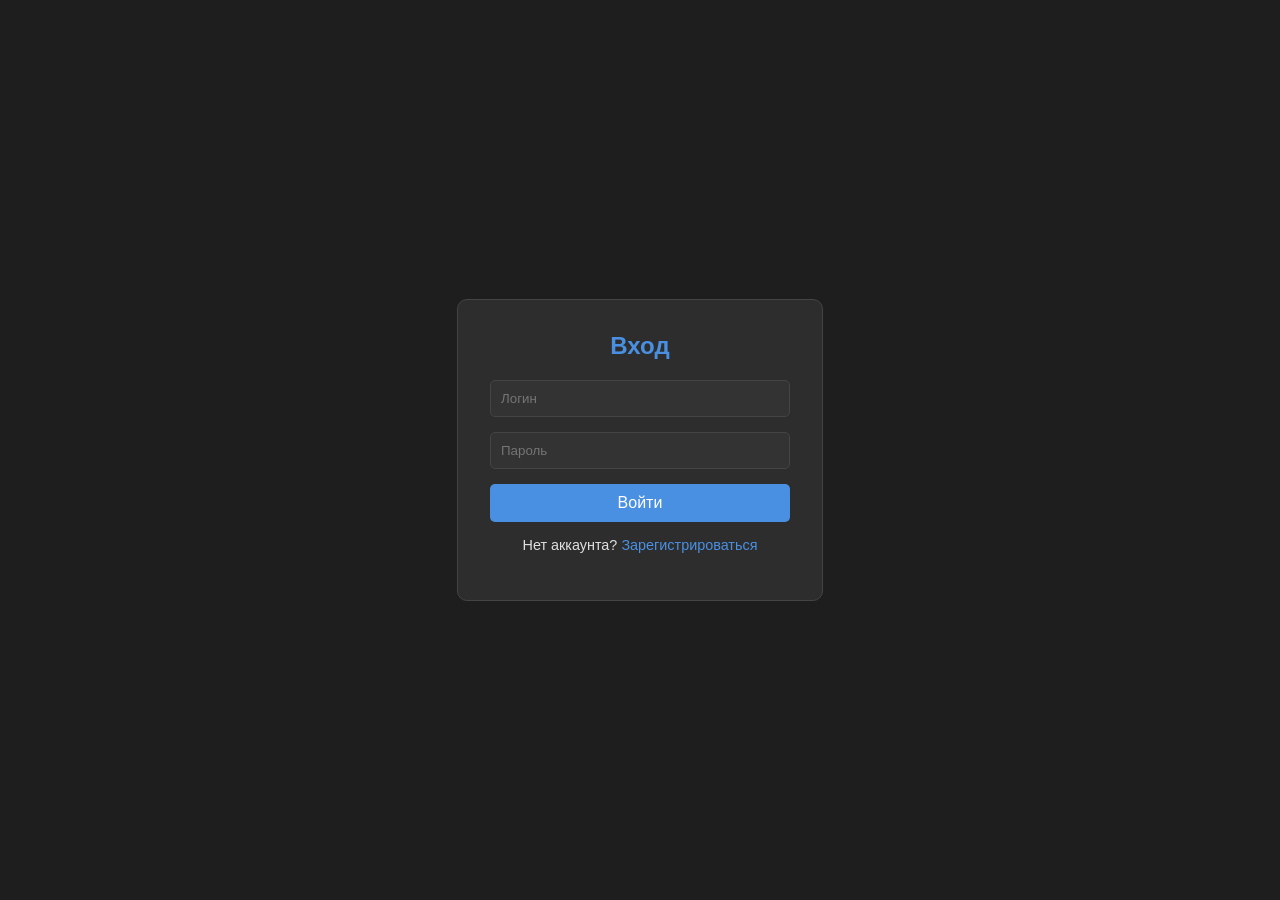
==== src/main/resources/static/index.html @ 4c18c282 "feat: frontend is fully functional" ====
<!DOCTYPE html>
<html lang="ru">
<head>
    <meta charset="UTF-8">
    <title>Personal Assistant</title>
    <link rel="stylesheet" href="style.css">
</head>
<body>
    <script>
        // Проверка авторизации ДО загрузки интерфейса
        if (!localStorage.getItem('jwtToken')) {
            window.location.href = 'login.html';
        }
    </script>

    <div id="chat-page">
        <div class="sidebar">
            <h3>Personal Assistant</h3>
            <p style="font-size: 0.8rem; color: #888;">ИИ-ассистент на Spring Boot</p>
            <button style="width: 100%; padding: 10px; background: #444; border: none; color: #fff; border-radius: 5px; margin-bottom: 20px;">+ Новый разговор</button>
            <div id="conversation-list"></div>
            <div style="margin-top: auto; border-top: 1px solid #444; padding-top: 10px;">
                <p id="user-display">Загрузка...</p>
                <button id="logout-btn" style="width: 100%; background: #c0392b; color: white; border: none; padding: 8px; border-radius: 5px; cursor: pointer;">Выйти</button>
            </div>
        </div>

        <div class="main-chat">
            <div class="chat-header">
                <h2>Диалог</h2>
                <span style="background: #27ae60; padding: 2px 8px; border-radius: 10px; font-size: 0.8rem;">llama-3.1</span>
            </div>
            
            <div id="chat-messages">
                <div class="message assistant">
                    Привет! Я твой персональный ИИ-ассистент. Чем могу помочь?
                </div>
            </div>

            <div class="chat-input-area">
                <input type="text" id="message-input" placeholder="Напишите сообщение..." autocomplete="off">
                <button id="send-btn">Отправить</button>
            </div>
        </div>
    </div>

    <script>
        const chatMessages = document.getElementById('chat-messages');
        const messageInput = document.getElementById('message-input');
        const sendBtn = document.getElementById('send-btn');
        const userDisplay = document.getElementById('user-display');

        // Отобразить имя пользователя
        userDisplay.innerText = localStorage.getItem('username') || 'Пользователь';

        // Логика выхода
        document.getElementById('logout-btn').addEventListener('click', () => {
            localStorage.clear(); // Полная очистка
            window.location.href = 'login.html';
        });

        async function sendMessage() {
            const message = messageInput.value.trim();
            // КРИТИЧЕСКОЕ ИСПРАВЛЕНИЕ: берем токен прямо сейчас
            const currentToken = localStorage.getItem('jwtToken');
            
            if (!message) return;
            if (!currentToken) {
                window.location.href = 'login.html';
                return;
            }

            addMessage(message, 'user');
            messageInput.value = '';
            const loadingMsg = addMessage('...', 'assistant loading');

            try {
                const response = await fetch('/api/chat', {
                    method: 'POST',
                    headers: {
                        'Content-Type': 'application/json',
                        'Authorization': 'Bearer ' + currentToken // Пробел после Bearer важен!
                    },
                    body: JSON.stringify({ message: message })
                });

                loadingMsg.remove();

                if (response.ok) {
                    const aiText = await response.text();
                    addMessage(aiText || "(Пустой ответ от сервера)", 'assistant');
                } else {
                    const errorData = await response.text();
                    console.error("Server error:", errorData);
                    
                    if (response.status === 403) {
                        addMessage('Ошибка 403: Доступ запрещен. Перезаходим...', 'assistant');
                        setTimeout(() => {
                            localStorage.removeItem('jwtToken');
                            window.location.href = 'login.html';
                        }, 2000);
                    } else {
                        addMessage('Ошибка сервера: ' + response.status, 'assistant');
                    }
                }
            } catch (error) {
                if (loadingMsg) loadingMsg.remove();
                console.error("Fetch error:", error);
                addMessage('Ошибка соединения. Проверьте, запущен ли бэкенд.', 'assistant');
            }
        }

        function addMessage(text, type) {
            const msgDiv = document.createElement('div');
            msgDiv.className = 'message ' + type;
            msgDiv.innerText = text;
            chatMessages.appendChild(msgDiv);
            chatMessages.scrollTop = chatMessages.scrollHeight;
            return msgDiv;
        }

        sendBtn.addEventListener('click', sendMessage);
        messageInput.addEventListener('keypress', (e) => {
            if(e.key === 'Enter') sendMessage();
        });
    </script>
</body>
</html>
---- src/main/resources/static/style.css ----
/* src/main/resources/static/style.css */
:root {
    --bg-color: #1e1e1e;
    --sidebar-bg: #2d2d2d;
    --text-color: #e0e0e0;
    --user-msg-bg: #2b5278;
    --ai-msg-bg: #3d3d3d;
    --input-bg: #333;
    --border-color: #444;
    --accent-color: #4a90e2;
}

body {
    font-family: 'Segoe UI', Tahoma, Geneva, Verdana, sans-serif;
    background-color: var(--bg-color);
    color: var(--text-color);
    margin: 0;
    display: flex;
    height: 100vh;
    overflow: hidden;
}

/* Стили для страниц авторизации */
.auth-container {
    width: 100%;
    display: flex;
    justify-content: center;
    align-items: center;
}

.auth-form {
    background-color: var(--sidebar-bg);
    padding: 2rem;
    border-radius: 10px;
    border: 1px solid var(--border-color);
    width: 300px;
    text-align: center;
}

.auth-form h2 {
    margin-top: 0;
    color: var(--accent-color);
}

.auth-form input {
    width: 100%;
    padding: 10px;
    margin-bottom: 15px;
    background-color: var(--input-bg);
    border: 1px solid var(--border-color);
    color: var(--text-color);
    border-radius: 5px;
    box-sizing: border-box; /* Важно для padding */
}

.auth-form button {
    width: 100%;
    padding: 10px;
    background-color: var(--accent-color);
    border: none;
    color: white;
    border-radius: 5px;
    cursor: pointer;
    font-size: 1rem;
}

.auth-form button:hover {
    background-color: #357abd;
}

.auth-form p {
    font-size: 0.9rem;
    margin-top: 15px;
}

.auth-form a {
    color: var(--accent-color);
    text-decoration: none;
}

/* Стили для главной страницы чата */
#chat-page {
    display: flex;
    width: 100%;
    height: 100%;
}

.sidebar {
    width: 260px;
    background-color: var(--sidebar-bg);
    border-right: 1px solid var(--border-color);
    display: flex;
    flex-direction: column;
    padding: 1rem;
}

.main-chat {
    flex: 1;
    display: flex;
    flex-direction: column;
}

.chat-header {
    padding: 1rem;
    border-bottom: 1px solid var(--border-color);
    display: flex;
    justify-content: space-between;
    align-items: center;
}

#chat-messages {
    flex: 1;
    overflow-y: auto;
    padding: 1rem;
    display: flex;
    flex-direction: column;
    gap: 1rem;
}

.message {
    max-width: 80%;
    padding: 10px 15px;
    border-radius: 10px;
    line-height: 1.4;
    position: relative;
}

.message.user {
    align-self: flex-end;
    background-color: var(--user-msg-bg);
    border-bottom-right-radius: 2px;
}

.message.assistant {
    align-self: flex-start;
    background-color: var(--ai-msg-bg);
    border-bottom-left-radius: 2px;
}

.chat-input-area {
    padding: 1rem;
    border-top: 1px solid var(--border-color);
    display: flex;
    gap: 10px;
}

#message-input {
    flex: 1;
    padding: 10px;
    background-color: var(--input-bg);
    border: 1px solid var(--border-color);
    color: var(--text-color);
    border-radius: 5px;
}

#send-btn, #logout-btn {
    padding: 10px 20px;
    background-color: var(--accent-color);
    border: none;
    color: white;
    border-radius: 5px;
    cursor: pointer;
}
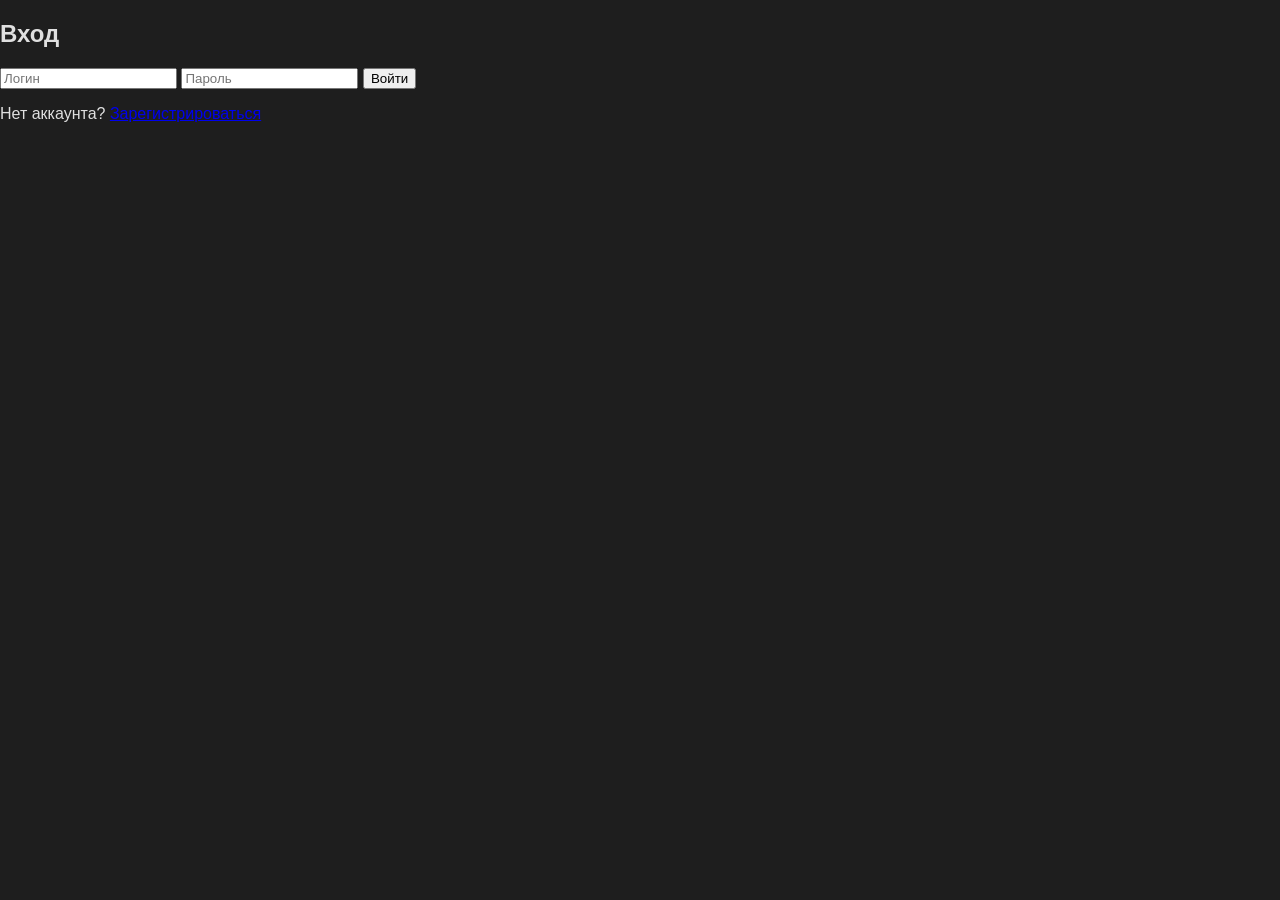
==== commit 719e30ad: "feat: implement conversation sidebar and history persistence" ====
--- a/src/main/resources/static/index.html
+++ b/src/main/resources/static/index.html
@@ -2,12 +2,12 @@
 <html lang="ru">
 <head>
     <meta charset="UTF-8">
+    <meta name="viewport" content="width=device-width, initial-scale=1.0">
     <title>Personal Assistant</title>
     <link rel="stylesheet" href="style.css">
 </head>
 <body>
     <script>
-        // Проверка авторизации ДО загрузки интерфейса
         if (!localStorage.getItem('jwtToken')) {
             window.location.href = 'login.html';
         }
@@ -17,7 +17,7 @@
         <div class="sidebar">
             <h3>Personal Assistant</h3>
             <p style="font-size: 0.8rem; color: #888;">ИИ-ассистент на Spring Boot</p>
-            <button style="width: 100%; padding: 10px; background: #444; border: none; color: #fff; border-radius: 5px; margin-bottom: 20px;">+ Новый разговор</button>
+            <button id="new-chat-btn" style="width: 100%; padding: 10px; background: #444; border: none; color: #fff; border-radius: 5px; margin-bottom: 20px; cursor: pointer;">+ Новый разговор</button>
             <div id="conversation-list"></div>
             <div style="margin-top: auto; border-top: 1px solid #444; padding-top: 10px;">
                 <p id="user-display">Загрузка...</p>
@@ -30,13 +30,9 @@
                 <h2>Диалог</h2>
                 <span style="background: #27ae60; padding: 2px 8px; border-radius: 10px; font-size: 0.8rem;">llama-3.1</span>
             </div>
-            
             <div id="chat-messages">
-                <div class="message assistant">
-                    Привет! Я твой персональный ИИ-ассистент. Чем могу помочь?
-                </div>
+                <div class="message assistant">Привет! Я твой персональный ИИ-ассистент. Чем могу помочь?</div>
             </div>
-
             <div class="chat-input-area">
                 <input type="text" id="message-input" placeholder="Напишите сообщение..." autocomplete="off">
                 <button id="send-btn">Отправить</button>
@@ -49,26 +45,68 @@
         const messageInput = document.getElementById('message-input');
         const sendBtn = document.getElementById('send-btn');
         const userDisplay = document.getElementById('user-display');
+        const newChatBtn = document.getElementById('new-chat-btn');
+        const conversationList = document.getElementById('conversation-list');
 
-        // Отобразить имя пользователя
+        let currentConversationId = null;
         userDisplay.innerText = localStorage.getItem('username') || 'Пользователь';
 
-        // Логика выхода
+        // Первичная загрузка
+        loadConversations();
+
+        newChatBtn.addEventListener('click', () => {
+            currentConversationId = null;
+            chatMessages.innerHTML = `<div class="message assistant">Начат новый разговор. Чем я могу помочь?</div>`;
+            document.querySelectorAll('.conversation-item').forEach(el => el.classList.remove('active'));
+        });
+
         document.getElementById('logout-btn').addEventListener('click', () => {
-            localStorage.clear(); // Полная очистка
+            localStorage.clear();
             window.location.href = 'login.html';
         });
 
+        async function loadConversations() {
+            const currentToken = localStorage.getItem('jwtToken');
+            try {
+                const response = await fetch('/api/chat/conversations', {
+                    headers: { 'Authorization': 'Bearer ' + currentToken }
+                });
+                if (response.ok) {
+                    const conversations = await response.json();
+                    conversationList.innerHTML = '';
+                    conversations.forEach(conv => {
+                        const btn = document.createElement('div');
+                        btn.className = 'conversation-item';
+                        btn.innerText = conv.title || ("Чат #" + conv.id);
+                        btn.onclick = () => selectConversation(conv.id, btn);
+                        conversationList.appendChild(btn);
+                    });
+                }
+            } catch (error) { console.error(error); }
+        }
+
+        async function selectConversation(id, element) {
+            const currentToken = localStorage.getItem('jwtToken');
+            currentConversationId = id;
+            document.querySelectorAll('.conversation-item').forEach(el => el.classList.remove('active'));
+            element.classList.add('active');
+
+            try {
+                const response = await fetch(`/api/chat/conversations/${id}/messages`, {
+                    headers: { 'Authorization': 'Bearer ' + currentToken }
+                });
+                if (response.ok) {
+                    const messages = await response.json();
+                    chatMessages.innerHTML = '';
+                    messages.forEach(msg => addMessage(msg.content, msg.role));
+                }
+            } catch (error) { console.error(error); }
+        }
+
         async function sendMessage() {
             const message = messageInput.value.trim();
-            // КРИТИЧЕСКОЕ ИСПРАВЛЕНИЕ: берем токен прямо сейчас
             const currentToken = localStorage.getItem('jwtToken');
-            
-            if (!message) return;
-            if (!currentToken) {
-                window.location.href = 'login.html';
-                return;
-            }
+            if (!message || !currentToken) return;
 
             addMessage(message, 'user');
             messageInput.value = '';
@@ -79,35 +117,20 @@
                     method: 'POST',
                     headers: {
                         'Content-Type': 'application/json',
-                        'Authorization': 'Bearer ' + currentToken // Пробел после Bearer важен!
+                        'Authorization': 'Bearer ' + currentToken
                     },
-                    body: JSON.stringify({ message: message })
+                    body: JSON.stringify({ message, conversationId: currentConversationId })
                 });
-
                 loadingMsg.remove();
-
                 if (response.ok) {
-                    const aiText = await response.text();
-                    addMessage(aiText || "(Пустой ответ от сервера)", 'assistant');
-                } else {
-                    const errorData = await response.text();
-                    console.error("Server error:", errorData);
-                    
-                    if (response.status === 403) {
-                        addMessage('Ошибка 403: Доступ запрещен. Перезаходим...', 'assistant');
-                        setTimeout(() => {
-                            localStorage.removeItem('jwtToken');
-                            window.location.href = 'login.html';
-                        }, 2000);
-                    } else {
-                        addMessage('Ошибка сервера: ' + response.status, 'assistant');
+                    const data = await response.json();
+                    if (currentConversationId === null) {
+                        currentConversationId = data.conversationId;
+                        loadConversations();
                     }
+                    addMessage(data.response, 'assistant');
                 }
-            } catch (error) {
-                if (loadingMsg) loadingMsg.remove();
-                console.error("Fetch error:", error);
-                addMessage('Ошибка соединения. Проверьте, запущен ли бэкенд.', 'assistant');
-            }
+            } catch (error) { loadingMsg.remove(); }
         }
 
         function addMessage(text, type) {
@@ -120,9 +143,7 @@
         }
 
         sendBtn.addEventListener('click', sendMessage);
-        messageInput.addEventListener('keypress', (e) => {
-            if(e.key === 'Enter') sendMessage();
-        });
+        messageInput.addEventListener('keypress', (e) => { if(e.key === 'Enter') sendMessage(); });
     </script>
 </body>
 </html>
--- a/src/main/resources/static/style.css
+++ b/src/main/resources/static/style.css
@@ -1,4 +1,3 @@
-/* src/main/resources/static/style.css */
 :root {
     --bg-color: #1e1e1e;
     --sidebar-bg: #2d2d2d;
@@ -11,7 +10,7 @@
 }
 
 body {
-    font-family: 'Segoe UI', Tahoma, Geneva, Verdana, sans-serif;
+    font-family: 'Segoe UI', sans-serif;
     background-color: var(--bg-color);
     color: var(--text-color);
     margin: 0;
@@ -20,70 +19,7 @@
     overflow: hidden;
 }
 
-/* Стили для страниц авторизации */
-.auth-container {
-    width: 100%;
-    display: flex;
-    justify-content: center;
-    align-items: center;
-}
-
-.auth-form {
-    background-color: var(--sidebar-bg);
-    padding: 2rem;
-    border-radius: 10px;
-    border: 1px solid var(--border-color);
-    width: 300px;
-    text-align: center;
-}
-
-.auth-form h2 {
-    margin-top: 0;
-    color: var(--accent-color);
-}
-
-.auth-form input {
-    width: 100%;
-    padding: 10px;
-    margin-bottom: 15px;
-    background-color: var(--input-bg);
-    border: 1px solid var(--border-color);
-    color: var(--text-color);
-    border-radius: 5px;
-    box-sizing: border-box; /* Важно для padding */
-}
-
-.auth-form button {
-    width: 100%;
-    padding: 10px;
-    background-color: var(--accent-color);
-    border: none;
-    color: white;
-    border-radius: 5px;
-    cursor: pointer;
-    font-size: 1rem;
-}
-
-.auth-form button:hover {
-    background-color: #357abd;
-}
-
-.auth-form p {
-    font-size: 0.9rem;
-    margin-top: 15px;
-}
-
-.auth-form a {
-    color: var(--accent-color);
-    text-decoration: none;
-}
-
-/* Стили для главной страницы чата */
-#chat-page {
-    display: flex;
-    width: 100%;
-    height: 100%;
-}
+#chat-page { display: flex; width: 100%; height: 100%; }
 
 .sidebar {
     width: 260px;
@@ -94,18 +30,13 @@
     padding: 1rem;
 }
 
-.main-chat {
-    flex: 1;
-    display: flex;
-    flex-direction: column;
-}
+.main-chat { flex: 1; display: flex; flex-direction: column; }
 
 .chat-header {
     padding: 1rem;
     border-bottom: 1px solid var(--border-color);
     display: flex;
     justify-content: space-between;
-    align-items: center;
 }
 
 #chat-messages {
@@ -121,43 +52,35 @@
     max-width: 80%;
     padding: 10px 15px;
     border-radius: 10px;
-    line-height: 1.4;
-    position: relative;
+    word-wrap: break-word;
 }
 
-.message.user {
-    align-self: flex-end;
-    background-color: var(--user-msg-bg);
-    border-bottom-right-radius: 2px;
+.message.user { align-self: flex-end; background-color: var(--user-msg-bg); }
+.message.assistant { align-self: flex-start; background-color: var(--ai-msg-bg); }
+
+/* САЙДБАР */
+#conversation-list {
+    flex: 1;
+    overflow-y: auto;
+    margin-top: 10px;
 }
 
-.message.assistant {
-    align-self: flex-start;
-    background-color: var(--ai-msg-bg);
-    border-bottom-left-radius: 2px;
+.conversation-item {
+    padding: 12px;
+    margin: 8px 0;
+    background-color: var(--input-bg);
+    border-radius: 6px;
+    cursor: pointer;
+    font-size: 0.85rem;
+    white-space: nowrap;
+    overflow: hidden;
+    text-overflow: ellipsis;
+    border-left: 3px solid transparent;
 }
 
-.chat-input-area {
-    padding: 1rem;
-    border-top: 1px solid var(--border-color);
-    display: flex;
-    gap: 10px;
-}
+.conversation-item:hover { background-color: var(--border-color); }
+.conversation-item.active { border-left: 3px solid #27ae60; background-color: var(--border-color); }
 
-#message-input {
-    flex: 1;
-    padding: 10px;
-    background-color: var(--input-bg);
-    border: 1px solid var(--border-color);
-    color: var(--text-color);
-    border-radius: 5px;
-}
-
-#send-btn, #logout-btn {
-    padding: 10px 20px;
-    background-color: var(--accent-color);
-    border: none;
-    color: white;
-    border-radius: 5px;
-    cursor: pointer;
-}+.chat-input-area { padding: 1rem; border-top: 1px solid var(--border-color); display: flex; gap: 10px; }
+#message-input { flex: 1; padding: 12px; background-color: var(--input-bg); border: 1px solid var(--border-color); color: var(--text-color); border-radius: 5px; }
+#send-btn, #logout-btn, #new-chat-btn { padding: 10px 20px; background-color: var(--accent-color); border: none; color: white; border-radius: 5px; cursor: pointer; }
